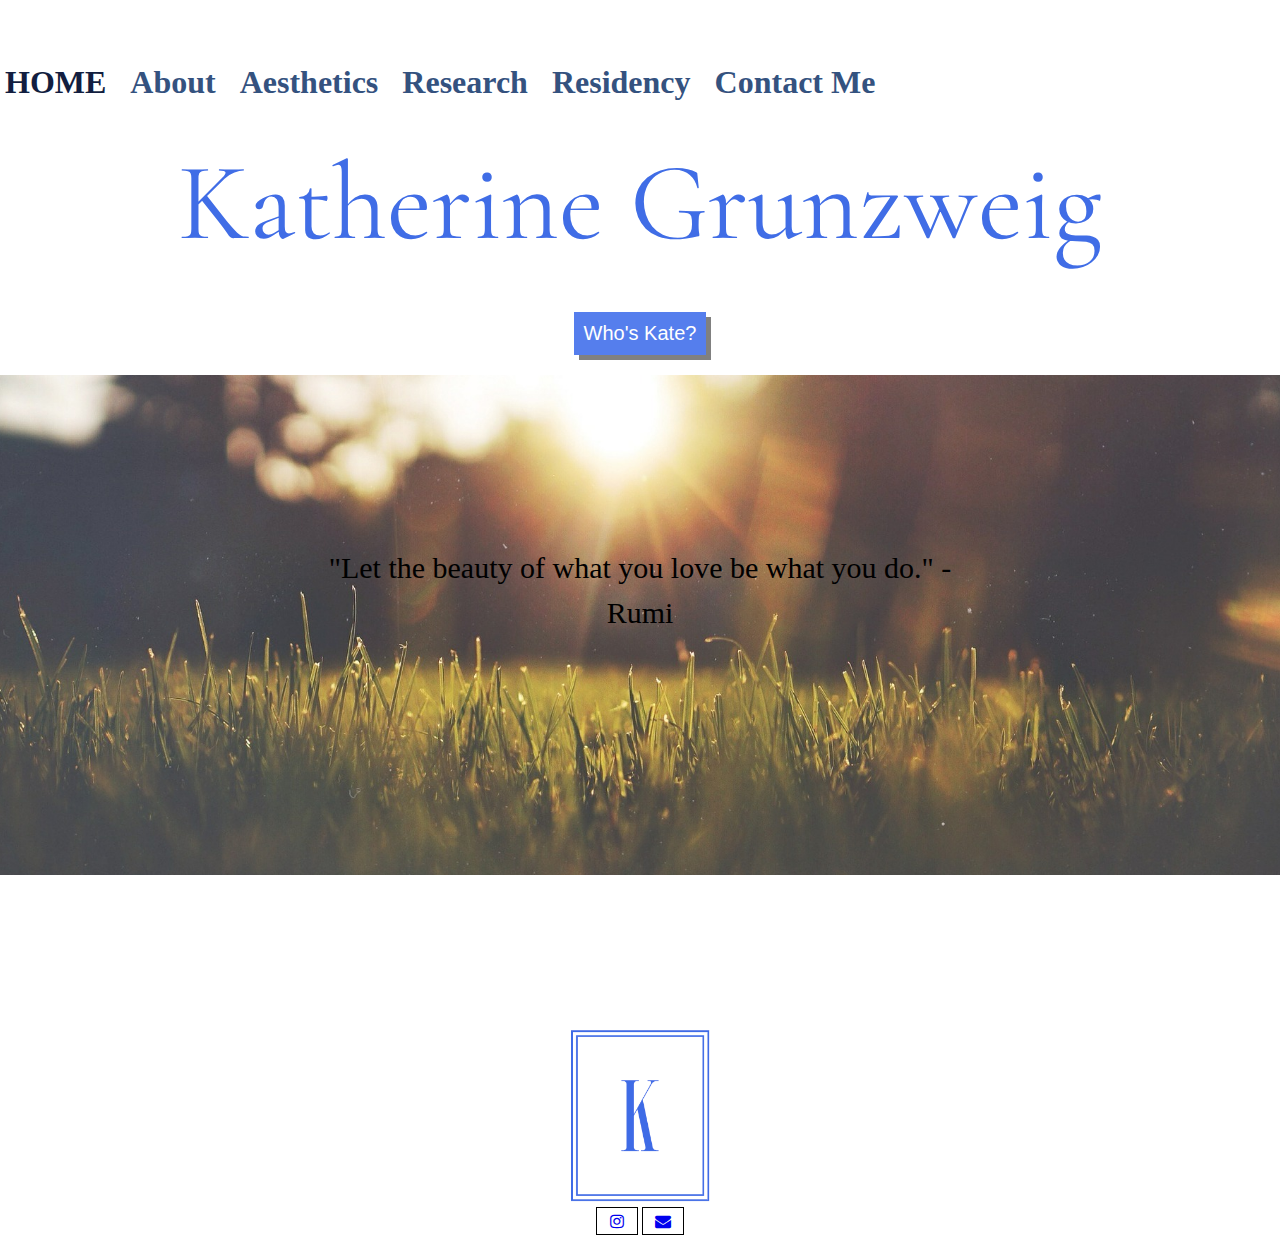
==== index.html @ a9107e21 "Add files via upload" ====
<!DOCTYPE html>
<html lang="en" dir="ltr">
<head>
  <meta charset="utf-8">
  <link rel="stylesheet" type="text/css" href="css/html5reset.css">
  <link rel="stylesheet" type="text/css" href="css/">
  <link rel= "stylesheet" type= "text/css" href="css/style.css">
  <link rel="stylesheet" href="https://cdnjs.cloudflare.com/ajax/libs/font-awesome/4.7.0/css/font-awesome.min.css">
  <link href='https://fonts.googleapis.com/css?family=Cormorant%20Garamond' rel='stylesheet'>
  <title>Home</title>
  <script>
  var i = 0;
  var txt = "Hi! I'm Kate Grunzweig: MD Plastic Surgery Resident.  I'm a third year integrated resident in Cleveland, Ohio."; /* The text */
  var speed = 50; /* The speed/duration of the effect in milliseconds */

  function typeWriter() {
    if (i < txt.length) {
      document.getElementById("typewriter").innerHTML += txt.charAt(i);
      i++;
      setTimeout(typeWriter, speed);}
    }
      </script>
<!-- https://www.w3schools.com/howto/howto_js_typewriter.asp -->

</head>

<body>

<header>
  <a href="#content" class="skip">Skip to content</a>
  <nav>
    <ul>
      <li><a href = "index.html" class = "current">Home</a></li>
      <li><a href = "about.html" >About</a></li>
      <li><a href = "aesthetics.html">Aesthetics</a></li>
      <li><a href = "research.html">Research</a></li>
      <li><a href = "residency.html">Residency</a></li>
      <li><a href = "form.html">Contact Me</a></li>
    </ul>
  </nav>
</header>

<main id="content">

  <h1>Katherine Grunzweig</h1>
  <div class= "hometext">
  <p id = "typewriter"></p>
  <button type = "button" onclick = "typeWriter()">Who's Kate?</button>
<!-- https://www.w3schools.com/howto/howto_js_typewriter.asp --></div>
  <br>
  <div class = "hometext">
  </div>
  <div class = "parallax">
  <div class = "text-box"><h2>"Let the beauty of what you love be what you do." - Rumi </h2>
  </div>

  </div>





</main>

<footer>

  <img src="images/browsericon.png" class = "image3" alt = "Kate's icon">
  <a href="https://www.instagram.com/aestheticsbydrkatherine/" class="fa fa-instagram" aria-label="instagram"></a>
  <a href="mailto:k.a.grunzweig@gmail.com" class="fa fa-envelope" aria-label="email"></a>

</footer>
</body>
</html>
---- css/style.css ----
body{
    background-color:White;
    margin-top: 50px;
}

li{
	text-decoration: none;
	display:inline;
	background-color: White;
  font-family: garamond;
	color: #121E40;
}
.hometext {
  text-align: center;
  font-size: 150%;
  justify-content: center;
  align-content: center;
}
a.skip{
	padding:10px;
	text-decoration: none;
  color: #34527F;
	position: relative;
    top: -80px;
    transition: top ease-in 2s;
}

a.skip:focus{
	background-color: white;
  color: black;
	top: -20px;
	border: 1px solid black;
}
/* p{
  color: #121E40;
  font-family: garamond;
  text-align: left;
  font-size: 20px;
  line-height: 2.5;
} */
h1{
  color: #406de6;
  font-weight: 400;
  text-align: center;
  font-family: 'Cormorant Garamond';
  font-size: 110px;
  line-height: 1;
  padding-top: 50px;
  padding-bottom: 50px;
}
h2{
  color:black;
  font-weight: 400;
  text-align:center;
  justify-content: center;
  font-family: garamond;
  font-size: 30px;
  line-height: 1.5;
}
  .current{
    text-decoration: none;
    color: #121E40;
    text-transform: uppercase;
  }

}

.container {
  position: relative;
  text-align: center;
  color: white;
}

.aestheticsimage {
  background-image: url("../images/aesthetics.jpg");
  height:400px;
  background-attachment: fixed;
  background-position: center;
  background-repeat: no-repeat;
  margin-bottom: 20px;
  }
}
.image1 {

  max-width: 100%;
  height: auto;
}
.image2 {
  display: block;
  margin-left: auto;
  margin-right: auto;
  width: 50%;
}
.image3 {
  display: block;
  margin-left: auto;
  margin-right: auto;
  width: 12vw;
}

.quote {
  position: absolute;
  z-index: 1000;
  top: 200px;
  left: 200px;
}

.text-box{
  height: 60px;
  padding: 50px;
  text-align: center;
  margin: 0 auto;
  background-color: inherit;
}

.parallax {
  background-image: url("../images/grass.jpg");
  background-attachment: fixed;
  height: 500px;
  background-position: center;
  background-repeat: no-repeat;
  background-size: cover;
}

.fa {
  padding: 5px;
  background-color: white;
  border-color: black;
  margin: 0 auto;
  border-style: solid;
  border-width: 1px;
  font-size: 30px;
  width: 30px;
  text-align: center;
  text-decoration: none;
}
.fa:hover {
  opacity: 0.7;
  background-color: #557eed;
}
footer {
  padding-top: 150px;
  text-align: center;
  justify-content: center;
}
.resparagraph {
  text-align: center;
  justify-content: center;
  color: red;
}
.callout {
	height: 60px;
	width: 200px;

  background-color: #444;
	background-image: -moz-linear-gradient(top, #444, #444);
	position: relative;
	color: #ccc;
	padding: 10px;
	border-radius: 3px;
	box-shadow: 0px 0px 20px #999;
	margin: 25px;
	min-height: 50px;
	border: 1px solid #333;
	text-shadow: 0 0 1px #000;
  margin: 0 auto;
}
.callout::before {
	content: "";
	width: 0px;
	height: 0px;
	border: 0.8em solid transparent;
	position: absolute;

}
.callout.top::before {
	left: 45%;
	bottom: -20px;
	border-top: 10px solid #444;

}
/* http://cssdeck.com/labs/bv45bh6p */
button {
  background-color: #557eed;
  color: white;
  border: 2px;
  text-align: center;
  font-size: 20px;
  margin: 4px 2px;
  padding: 10px 10px;
  box-shadow: 5px 5px grey;

}
button:hover {
  opacity: 0.7;
  border: 10px;
  background-color: #4876f2;
  color: white;
  box-shadow: 5px 5px grey;
}
input{
  display: block;
  height: 25px;
  width: 50%;
  margin-left: 25%;
}
input:focus{
  background: grey;
}
label {
  font-size: 20px;
  margin-left: 25%;

}

.errorMsg {
  font-family: 'Cormorant Garamond';
  color:red;
  display:none; }

.wrap {
  position: absolute;
  width: 100%;
  padding: 30px;
  max-width: 90%;
  top: 50%;
  left: 50%;
  transform: translateX(-50%); }

.accordion {
	display: block;
	position: relative;
	width: 100%; }

.accordion__item {
	display: block;
	width: 100%;
	margin-bottom: 15px;

	&:last-child {
		margin-bottom: 0; }}

.accordion__title {
	display: block;
	position: relative;
	height: 40px;
	line-height: 40px;
	padding: 0px 50px 0 20px;
	font-size: .875em;
	font-weight: 500;
	color: #333;
	border-bottom: 1px solid #eee;
	overflow: hidden;
	transition: .2s;

	&:hover {
		background-color: #fafafa; }

	&.active {
		background: hsl(95,70%,90%);

  }

.accordion__content {
	display: none;
	position: relative;
	overflow: hidden;
	border: 1px solid #eee;
	border-top: none;
	line-height: 1.65;
	padding: 25px;
	background-color: #fff;
	font-size: .875em; }

}


@media only screen and (min-width: 400px){

.gallery{
  display: grid;
  grid-gap: 15px 15px;
  flex-direction: column;
  flex-wrap: wrap;
  align-items: center;
  justify-content: space-evenly;

}
.gallery img{
  display: grid;
  width: 90%;
	height: auto;
  justify-content: center;
}
p{
  color: #121E40;
  font-family: garamond;
  text-align: left;
  font-size: 150%;
  line-height: 2.5;
}
nav a {
  text-decoration: none;
  display: block;
  font-family: garamond;
  font-weight: bold;
  font-size: 150%;
  color: #34527F;
  padding-top: 5px;
  padding-right: 10px;
  margin-top: 5px;
  text-align: right;

  background-color: white;
  }
  .text-box{
    margin: auto;
    width: 50%;
    padding: 170px 0;
    background-color: inherit;
  }
  .hometext {
    text-align: center;
    font-size: 100%;
    justify-content: center;
    align-content: center;
  }
}

@media only screen and (min-width: 700px){

  .gallery{
    display: grid;
    grid-gap: 15px 15px;
    flex-direction: column;
    flex-wrap: wrap;
    align-items: center;
    justify-content: center;
    grid-template-columns: 1fr 1fr 1fr
  }
.gallery img{
  width: 90%;
  height: auto;
  }
  p{
    color: #121E40;
    font-family: garamond;
    text-align: left;
    font-size: 100%;
    line-height: 2.5;
  }
  nav a {
    text-decoration: none;
    display: inline;
    font-family: garamond;
    font-weight: bold;
    font-size: 150%;
    color: #34527F;
    padding-top: 500px;
    padding-left: 5px;
    margin-top: 500px;
    margin-right: 5px;
    text-align: center;
    background-color: none;
    }
    .text-box{
      margin: auto;
      width: 50%;
      padding: 170px 0;
    }
    .hometext {
      text-align: center;
      font-size: 150%;
      justify-content: center;
      align-content: center;
    }
}
@media only screen and (min-width: 1000px){

  .gallery{
    display: grid;
    grid-gap: 15px 15px;
    flex-direction: column;
    flex-wrap: wrap;
    align-items: center;
    justify-content: center;
    grid-template-columns: 1fr 1fr 1fr
  }
.gallery img{
  width: 90%;
  height: auto;
  }
  p{
    color: #121E40;
    font-family: garamond;
    text-align: left;
    font-size: 100%;
    line-height: 2.5;
  }
  nav a {
    text-decoration: none;
    display: inline;
    font-family: garamond;
    font-weight: bold;
    font-size: 200%;
    color: #34527F;
    padding-top: 500px;
    margin-top: 500px;
    margin-right: 5px;
    justify-content: left;
    background-color: none;
    }
    .text-box{
      margin: auto;
      width: 50%;
      padding: 170px 0;
    }
    .hometext {
      text-align: center;
      font-size: 150%;
      justify-content: center;
      align-content: center;
    }
}

@media (prefers-reduced-motion: reduce) {
	body{
		background-color: White;
	}
	a.skip{
		transition: top;
	}
	.animation:hover{
		-webkit-animation-name:none;
	}
}
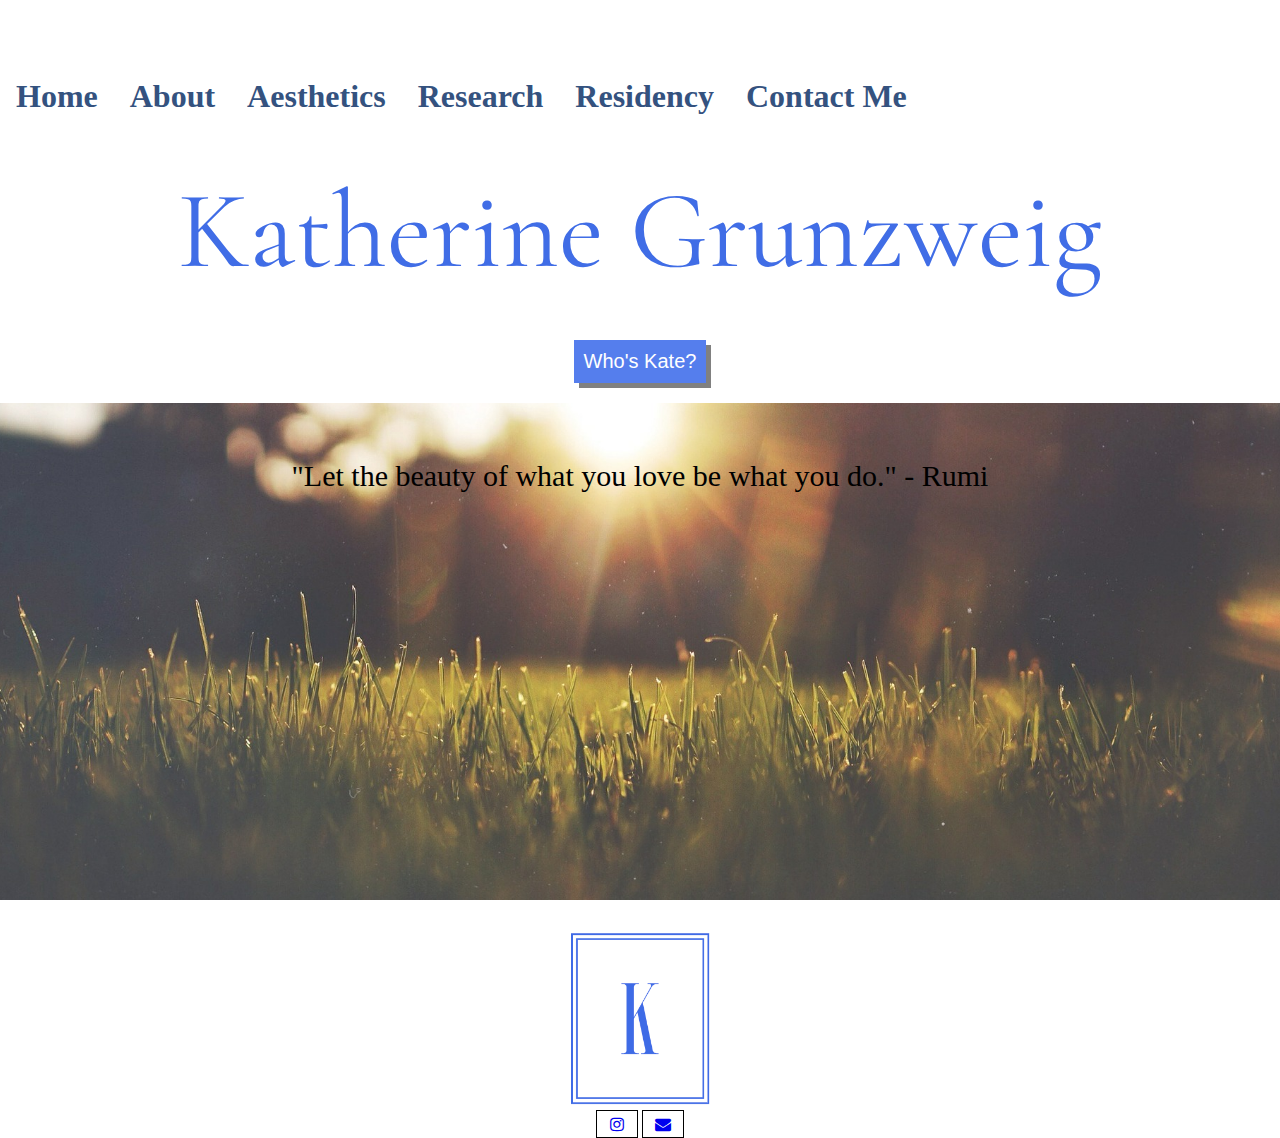
==== commit ad3bb25f: "Add files via upload" ====
--- a/index.html
+++ b/index.html
@@ -21,23 +21,35 @@
     }
       </script>
 <!-- https://www.w3schools.com/howto/howto_js_typewriter.asp -->
-
+<script>
+function myFunction() {
+  var x = document.getElementById("myTopnav");
+  if (x.className === "topnav") {
+    x.className += " responsive";
+  } else {
+    x.className = "topnav";
+  }
+}
+</script>
 </head>
 
 <body>
 
 <header>
   <a href="#content" class="skip">Skip to content</a>
-  <nav>
-    <ul>
-      <li><a href = "index.html" class = "current">Home</a></li>
-      <li><a href = "about.html" >About</a></li>
-      <li><a href = "aesthetics.html">Aesthetics</a></li>
-      <li><a href = "research.html">Research</a></li>
-      <li><a href = "residency.html">Residency</a></li>
-      <li><a href = "form.html">Contact Me</a></li>
-    </ul>
-  </nav>
+  <div class = "topnav" id="myTopnav">
+
+      <a href = "index.html" class = "active">Home</a>
+      <a href = "about.html" >About</a>
+      <a href = "aesthetics.html">Aesthetics</a>
+      <a href = "research.html">Research</a>
+      <a href = "residency.html">Residency</a>
+      <a href = "form.html">Contact Me</a>
+      <a href="javascript:void(0);" class="icon" onclick="myFunction()">
+    <i class="fa fa-bars"></i>
+  </a>
+
+  </div>
 </header>
 
 <main id="content">
--- a/css/style.css
+++ b/css/style.css
@@ -1,3 +1,4 @@
+/* TEXT STYLES  */
 body{
     background-color:White;
     margin-top: 50px;
@@ -16,6 +17,7 @@
   justify-content: center;
   align-content: center;
 }
+/* SKIP TO CONTENT STYLES  */
 a.skip{
 	padding:10px;
 	text-decoration: none;
@@ -31,13 +33,7 @@
 	top: -20px;
 	border: 1px solid black;
 }
-/* p{
-  color: #121E40;
-  font-family: garamond;
-  text-align: left;
-  font-size: 20px;
-  line-height: 2.5;
-} */
+/* HEADING STYLES  */
 h1{
   color: #406de6;
   font-weight: 400;
@@ -70,7 +66,7 @@
   text-align: center;
   color: white;
 }
-
+/* IMAGE STYLES  */
 .aestheticsimage {
   background-image: url("../images/aesthetics.jpg");
   height:400px;
@@ -89,7 +85,8 @@
   display: block;
   margin-left: auto;
   margin-right: auto;
-  width: 50%;
+  width: auto;
+  height: 600px;
 }
 .image3 {
   display: block;
@@ -98,13 +95,7 @@
   width: 12vw;
 }
 
-.quote {
-  position: absolute;
-  z-index: 1000;
-  top: 200px;
-  left: 200px;
-}
-
+/* PARALLAX STYLE */
 .text-box{
   height: 60px;
   padding: 50px;
@@ -121,7 +112,7 @@
   background-repeat: no-repeat;
   background-size: cover;
 }
-
+/* ICON STYLES */
 .fa {
   padding: 5px;
   background-color: white;
@@ -138,16 +129,14 @@
   opacity: 0.7;
   background-color: #557eed;
 }
+/* FOOTER STYLE */
 footer {
-  padding-top: 150px;
+  padding-top: 25px;
   text-align: center;
   justify-content: center;
 }
-.resparagraph {
-  text-align: center;
-  justify-content: center;
-  color: red;
-}
+
+/* CALLOUT STYLES */
 .callout {
 	height: 60px;
 	width: 200px;
@@ -180,6 +169,8 @@
 
 }
 /* http://cssdeck.com/labs/bv45bh6p */
+
+/* BUTTON STYLES */
 button {
   background-color: #557eed;
   color: white;
@@ -198,6 +189,8 @@
   color: white;
   box-shadow: 5px 5px grey;
 }
+
+/* INPUT FORM STYLES */
 input{
   display: block;
   height: 25px;
@@ -212,12 +205,56 @@
   margin-left: 25%;
 
 }
-
 .errorMsg {
   font-family: 'Cormorant Garamond';
   color:red;
   display:none; }
 
+/* FLIP CARD STYLE */
+.flip-card {
+    background-color: transparent;
+    width: 600px;
+    height: 600px;
+    perspective: 1000px;
+    margin-left:28%;
+
+  }
+
+  .flip-card-inner {
+    position: relative;
+    width: 100%;
+    height: 100%;
+    text-align: center;
+    transition: transform 0.6s;
+    transform-style: preserve-3d;
+    box-shadow: 0 4px 8px 0 rgba(0,0,0,0.2);
+  }
+
+  .flip-card:hover .flip-card-inner {
+    transform: rotateY(180deg);
+  }
+
+  .flip-card-front, .flip-card-back {
+    position: absolute;
+    width: 100%;
+    height: 100%;
+    backface-visibility: hidden;
+  }
+
+  .flip-card-front {
+    background-color: white;
+    color: black;
+    z-index: 2;
+  }
+  .flip-card-back {
+    background-color: white;
+
+    transform: rotateY(180deg);
+    z-index: 1;
+  }
+
+
+/* ACCORDION STYLES */
 .wrap {
   position: absolute;
   width: 100%;
@@ -271,11 +308,45 @@
 	padding: 25px;
 	background-color: #fff;
 	font-size: .875em; }
-
-}
-
-
-@media only screen and (min-width: 400px){
+}
+/* https://codepen.io/onepage-themes/pen/gRRQyo  */
+
+/* TOPNAV RESPONSIVE STYLE */
+.topnav {
+  overflow: hidden;
+  background-color: white;
+}
+
+.topnav a {
+  float: left;
+  background-color: white;
+  font-family: garamond;
+  display: block;
+  font-weight: bold;
+  font-size: 200%;
+  color: #34527F;
+  text-align: center;
+  padding: 14px 16px;
+  text-decoration: none;
+
+}
+
+.topnav a:hover {
+  background-color: #ddd;
+  color: black;
+}
+
+.active {
+  background-color: #4CAF50;
+  color: white;
+}
+
+.topnav .icon {
+  display: none;
+}
+
+/* MEDIA QUERIES */
+@media only screen and (min-width: 400px) and (max-width: 700px){
 
 .gallery{
   display: grid;
@@ -325,7 +396,22 @@
     justify-content: center;
     align-content: center;
   }
-}
+  .topnav a:not(:first-child) {display: none;}
+  .topnav a.icon {
+    float: right;
+    display: block;
+}
+.topnav.responsive {position: relative;}
+  .topnav.responsive .icon {
+    position: absolute;
+    right: 0;
+    top: 0;
+  }
+  .topnav.responsive a {
+    float: none;
+    display: block;
+    text-align: left;
+  }
 
 @media only screen and (min-width: 700px){
 
@@ -374,6 +460,7 @@
       justify-content: center;
       align-content: center;
     }
+
 }
 @media only screen and (min-width: 1000px){
 
@@ -421,7 +508,7 @@
       justify-content: center;
       align-content: center;
     }
-}
+  }
 
 @media (prefers-reduced-motion: reduce) {
 	body{
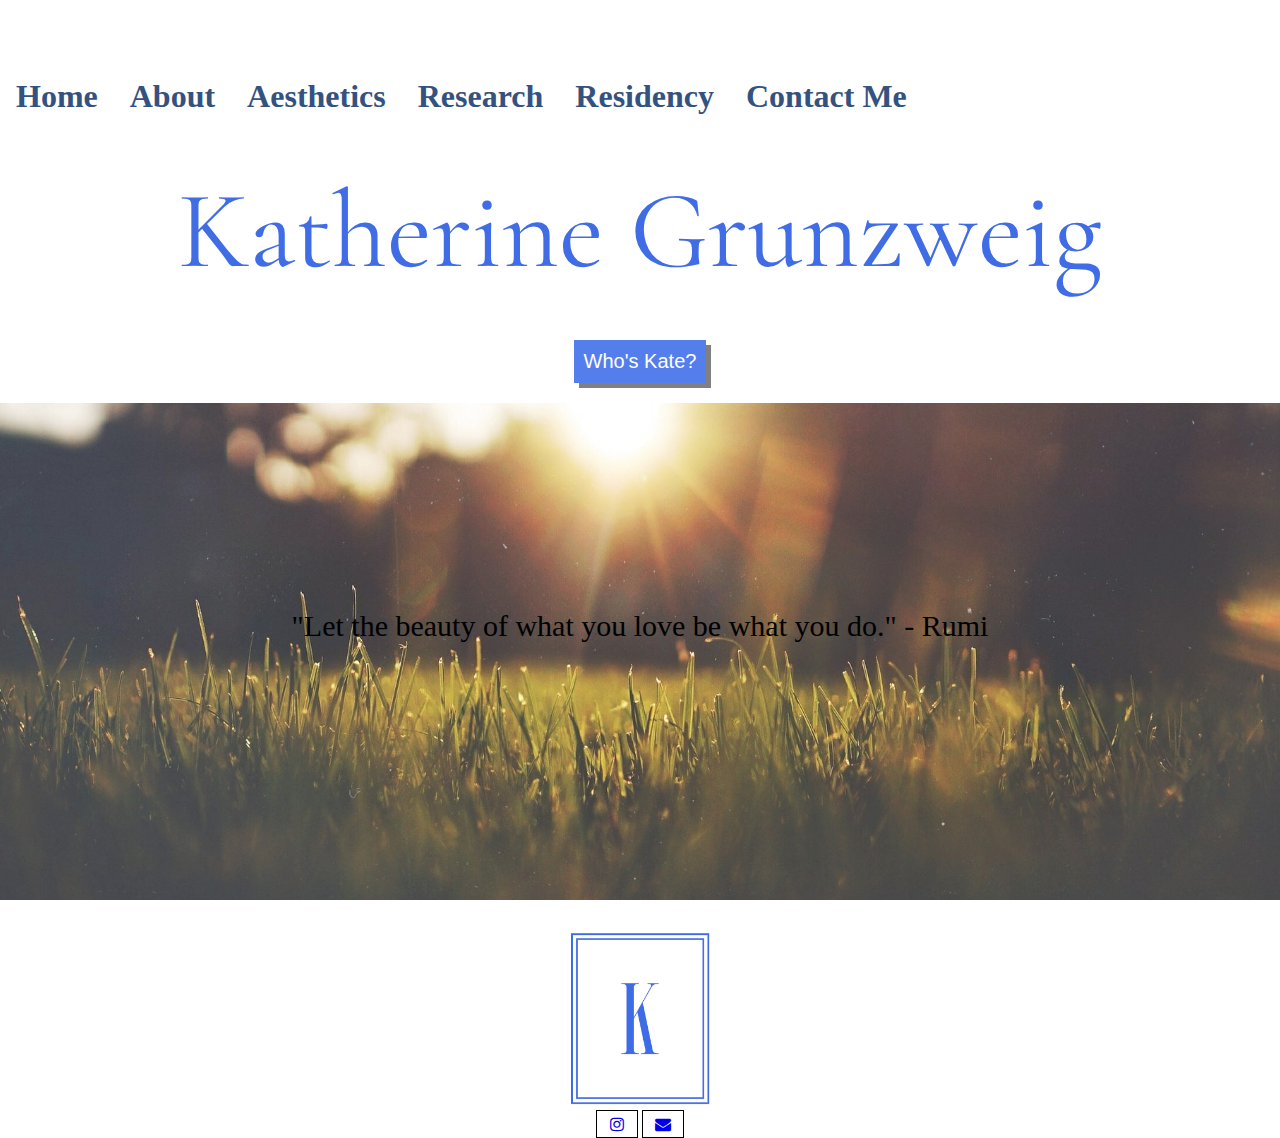
==== commit e06d6c51: "Add files via upload" ====
--- a/index.html
+++ b/index.html
@@ -2,6 +2,7 @@
 <html lang="en" dir="ltr">
 <head>
   <meta charset="utf-8">
+  <meta name="viewport" content="width=device-width, initial-scale=1.0">
   <link rel="stylesheet" type="text/css" href="css/html5reset.css">
   <link rel="stylesheet" type="text/css" href="css/">
   <link rel= "stylesheet" type= "text/css" href="css/style.css">
@@ -30,6 +31,7 @@
     x.className = "topnav";
   }
 }
+// https://www.w3schools.com/howto/howto_js_topnav_responsive.asp
 </script>
 </head>
 
--- a/css/style.css
+++ b/css/style.css
@@ -56,7 +56,8 @@
   .current{
     text-decoration: none;
     color: #121E40;
-    text-transform: uppercase;
+    background-color: grey;
+
   }
 
 }
@@ -98,7 +99,7 @@
 /* PARALLAX STYLE */
 .text-box{
   height: 60px;
-  padding: 50px;
+  padding: 200px;
   text-align: center;
   margin: 0 auto;
   background-color: inherit;
@@ -344,9 +345,27 @@
 .topnav .icon {
   display: none;
 }
-
+.container {
+  position: relative;
+  text-align: center;
+  color: white;
+}
+
+.gallery{
+  display: grid;
+  grid-gap: 15px 15px;
+  flex-direction: column;
+  flex-wrap: wrap;
+  align-items: center;
+  justify-content: center;
+  grid-template-columns: 1fr 1fr 1fr
+}
+.gallery img{
+width: 90%;
+height: auto;
+}
 /* MEDIA QUERIES */
-@media only screen and (min-width: 400px) and (max-width: 700px){
+@media only screen and (min-width: 300px) and (max-width: 699px){
 
 .gallery{
   display: grid;
@@ -355,6 +374,7 @@
   flex-wrap: wrap;
   align-items: center;
   justify-content: space-evenly;
+  grid-template-columns: 1fr;
 
 }
 .gallery img{
@@ -370,20 +390,7 @@
   font-size: 150%;
   line-height: 2.5;
 }
-nav a {
-  text-decoration: none;
-  display: block;
-  font-family: garamond;
-  font-weight: bold;
-  font-size: 150%;
-  color: #34527F;
-  padding-top: 5px;
-  padding-right: 10px;
-  margin-top: 5px;
-  text-align: right;
-
-  background-color: white;
-  }
+
   .text-box{
     margin: auto;
     width: 50%;
@@ -435,20 +442,7 @@
     font-size: 100%;
     line-height: 2.5;
   }
-  nav a {
-    text-decoration: none;
-    display: inline;
-    font-family: garamond;
-    font-weight: bold;
-    font-size: 150%;
-    color: #34527F;
-    padding-top: 500px;
-    padding-left: 5px;
-    margin-top: 500px;
-    margin-right: 5px;
-    text-align: center;
-    background-color: none;
-    }
+
     .text-box{
       margin: auto;
       width: 50%;
@@ -484,19 +478,7 @@
     font-size: 100%;
     line-height: 2.5;
   }
-  nav a {
-    text-decoration: none;
-    display: inline;
-    font-family: garamond;
-    font-weight: bold;
-    font-size: 200%;
-    color: #34527F;
-    padding-top: 500px;
-    margin-top: 500px;
-    margin-right: 5px;
-    justify-content: left;
-    background-color: none;
-    }
+
     .text-box{
       margin: auto;
       width: 50%;
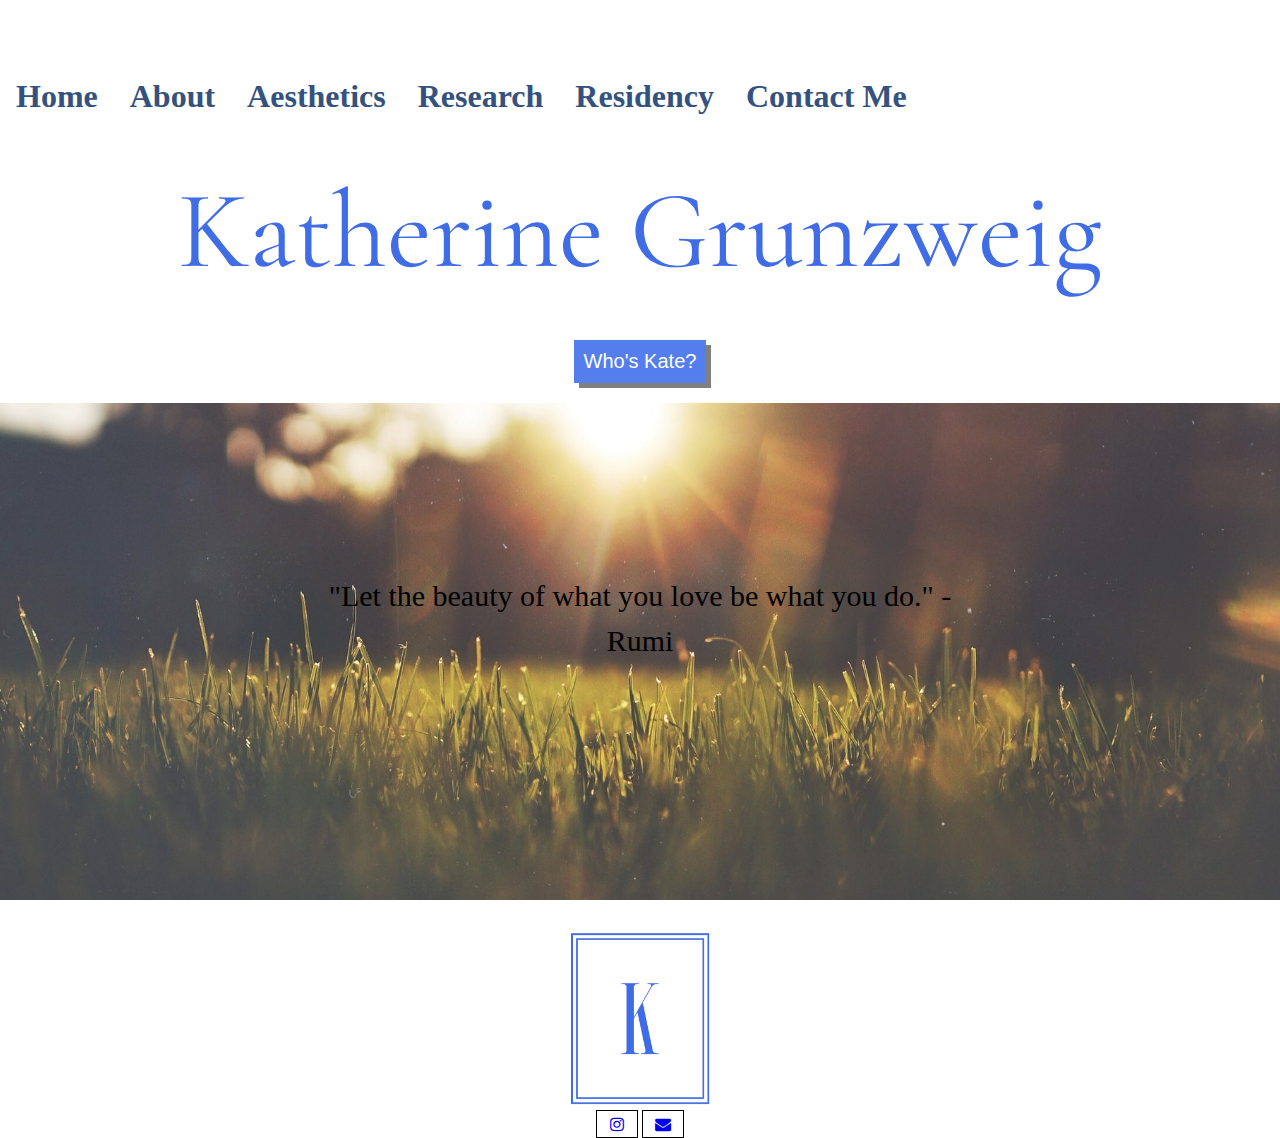
==== commit 67e70b57: "Add files via upload" ====
--- a/index.html
+++ b/index.html
@@ -4,7 +4,7 @@
   <meta charset="utf-8">
   <meta name="viewport" content="width=device-width, initial-scale=1.0">
   <link rel="stylesheet" type="text/css" href="css/html5reset.css">
-  <link rel="stylesheet" type="text/css" href="css/">
+  <!-- <link rel="stylesheet" type="text/css" href="css/"> -->
   <link rel= "stylesheet" type= "text/css" href="css/style.css">
   <link rel="stylesheet" href="https://cdnjs.cloudflare.com/ajax/libs/font-awesome/4.7.0/css/font-awesome.min.css">
   <link href='https://fonts.googleapis.com/css?family=Cormorant%20Garamond' rel='stylesheet'>
@@ -23,7 +23,7 @@
       </script>
 <!-- https://www.w3schools.com/howto/howto_js_typewriter.asp -->
 <script>
-function myFunction() {
+function topnavfunc() {
   var x = document.getElementById("myTopnav");
   if (x.className === "topnav") {
     x.className += " responsive";
@@ -47,7 +47,7 @@
       <a href = "research.html">Research</a>
       <a href = "residency.html">Residency</a>
       <a href = "form.html">Contact Me</a>
-      <a href="javascript:void(0);" class="icon" onclick="myFunction()">
+      <a href="javascript:void(0);" class="icon" onclick="topnavfunc()">
     <i class="fa fa-bars"></i>
   </a>
 
--- a/css/style.css
+++ b/css/style.css
@@ -113,6 +113,7 @@
   background-repeat: no-repeat;
   background-size: cover;
 }
+/* https://www.w3schools.com/howto/howto_css_parallax.asp */
 /* ICON STYLES */
 .fa {
   padding: 5px;
@@ -209,6 +210,11 @@
 .errorMsg {
   font-family: 'Cormorant Garamond';
   color:red;
+  text-align: center;
+  border-style: solid;
+  border-width: 2px;
+  width: 200px;
+  margin-left: 35%;
   display:none; }
 
 /* FLIP CARD STYLE */
@@ -253,69 +259,47 @@
     transform: rotateY(180deg);
     z-index: 1;
   }
-
+/* https://www.w3schools.com/howto/howto_css_flip_card.asp */
 
 /* ACCORDION STYLES */
-.wrap {
-  position: absolute;
+/* Style the buttons that are used to open and close the accordion panel */
+.accordion {
+  background-color: #eee;
+  color: black;
+  cursor: pointer;
+  padding: 18px;
+  margin-top: 10px;
+  margin-bottom: 5px;
   width: 100%;
-  padding: 30px;
-  max-width: 90%;
-  top: 50%;
-  left: 50%;
-  transform: translateX(-50%); }
-
-.accordion {
-	display: block;
-	position: relative;
-	width: 100%; }
-
-.accordion__item {
-	display: block;
-	width: 100%;
-	margin-bottom: 15px;
-
-	&:last-child {
-		margin-bottom: 0; }}
-
-.accordion__title {
-	display: block;
-	position: relative;
-	height: 40px;
-	line-height: 40px;
-	padding: 0px 50px 0 20px;
-	font-size: .875em;
-	font-weight: 500;
-	color: #333;
-	border-bottom: 1px solid #eee;
-	overflow: hidden;
-	transition: .2s;
-
-	&:hover {
-		background-color: #fafafa; }
-
-	&.active {
-		background: hsl(95,70%,90%);
-
-  }
-
-.accordion__content {
-	display: none;
-	position: relative;
-	overflow: hidden;
-	border: 1px solid #eee;
-	border-top: none;
-	line-height: 1.65;
-	padding: 25px;
-	background-color: #fff;
-	font-size: .875em; }
-}
-/* https://codepen.io/onepage-themes/pen/gRRQyo  */
+  text-align: left;
+  border: none;
+  outline: none;
+  transition: 0.4s;
+}
+/* Add a background color to the button if it is clicked on (add the .active class with JS), and when you move the mouse over it (hover) */
+.active, .accordion:hover {
+  background-color: #474b51;
+}
+
+.accordion, .active {
+  display: block;
+}
+
+
+.panel {
+  padding: 0 18px;
+  background-color: white;
+  display: none;
+  overflow: hidden;
+}
+
+
 
 /* TOPNAV RESPONSIVE STYLE */
 .topnav {
   overflow: hidden;
   background-color: white;
+
 }
 
 .topnav a {
@@ -328,6 +312,8 @@
   color: #34527F;
   text-align: center;
   padding: 14px 16px;
+  background-color: white;
+
   text-decoration: none;
 
 }
@@ -345,6 +331,8 @@
 .topnav .icon {
   display: none;
 }
+
+
 .container {
   position: relative;
   text-align: center;
@@ -365,7 +353,7 @@
 height: auto;
 }
 /* MEDIA QUERIES */
-@media only screen and (min-width: 300px) and (max-width: 699px){
+@media only screen and (min-width: 300px){
 
 .gallery{
   display: grid;
@@ -419,8 +407,103 @@
     display: block;
     text-align: left;
   }
-
+  .flip-card {
+      background-color: transparent;
+      width: 600px;
+      height: 750px;
+      perspective: 1000px;
+      margin-left:5%;
+
+    }
+    .parallax {
+      background-image: url("../images/grass.jpg");
+      background-attachment: fixed;
+      height: 500px;
+      width: 100%;
+      background-position: center;
+      background-repeat: no-repeat;
+      background-size: cover;
+    }
 @media only screen and (min-width: 700px){
+
+  .gallery{
+    display: grid;
+    grid-gap: 15px 15px;
+    flex-direction: column;
+    flex-wrap: wrap;
+    align-items: center;
+    justify-content: center;
+    grid-template-columns: 1fr 1fr;
+  }
+.gallery img{
+  width: 90%;
+  height: auto;
+  grid-template-columns: 1fr 1fr;
+  }
+  p{
+    color: #121E40;
+    font-family: garamond;
+    text-align: left;
+    font-size: 100%;
+    line-height: 2.5;
+  }
+
+    .text-box{
+      margin: auto;
+      width: 50%;
+      padding: 170px 0;
+    }
+    .hometext {
+      text-align: center;
+      font-size: 150%;
+      justify-content: center;
+      align-content: center;
+    }
+    .flip-card {
+        background-color: transparent;
+        width: 600px;
+        height: 750px;
+        perspective: 1000px;
+
+      }
+      .topnav {
+        overflow: hidden;
+        background-color: white;
+
+      }
+.topnav a:not(:first-child) {display: block;}
+      .topnav a {
+
+        float: left;
+        background-color: white;
+        font-family: garamond;
+        display: block;
+        font-weight: bold;
+        font-size: 200%;
+        color: #34527F;
+        text-align: center;
+        padding: 14px 16px;
+        background-color: white;
+
+        text-decoration: none;
+
+      }
+
+      .topnav a:hover {
+        background-color: #ddd;
+        color: black;
+      }
+
+      .active {
+        background-color: #4CAF50;
+        color: white;
+      }
+
+      .topnav a.icon {
+        display: none;
+    }
+}
+@media only screen and (min-width: 1000px){
 
   .gallery{
     display: grid;
@@ -454,42 +537,14 @@
       justify-content: center;
       align-content: center;
     }
-
-}
-@media only screen and (min-width: 1000px){
-
-  .gallery{
-    display: grid;
-    grid-gap: 15px 15px;
-    flex-direction: column;
-    flex-wrap: wrap;
-    align-items: center;
-    justify-content: center;
-    grid-template-columns: 1fr 1fr 1fr
-  }
-.gallery img{
-  width: 90%;
-  height: auto;
-  }
-  p{
-    color: #121E40;
-    font-family: garamond;
-    text-align: left;
-    font-size: 100%;
-    line-height: 2.5;
-  }
-
-    .text-box{
-      margin: auto;
-      width: 50%;
-      padding: 170px 0;
-    }
-    .hometext {
-      text-align: center;
-      font-size: 150%;
-      justify-content: center;
-      align-content: center;
-    }
+    .flip-card {
+        background-color: transparent;
+        width: 600px;
+        height: 600px;
+        perspective: 1000px;
+        margin-left:28%;
+
+      }
   }
 
 @media (prefers-reduced-motion: reduce) {
@@ -502,4 +557,12 @@
 	.animation:hover{
 		-webkit-animation-name:none;
 	}
-}
+
+
+}
+
+.sticky {
+  position: fixed;
+  top: 0;
+  width: 100%;
+}
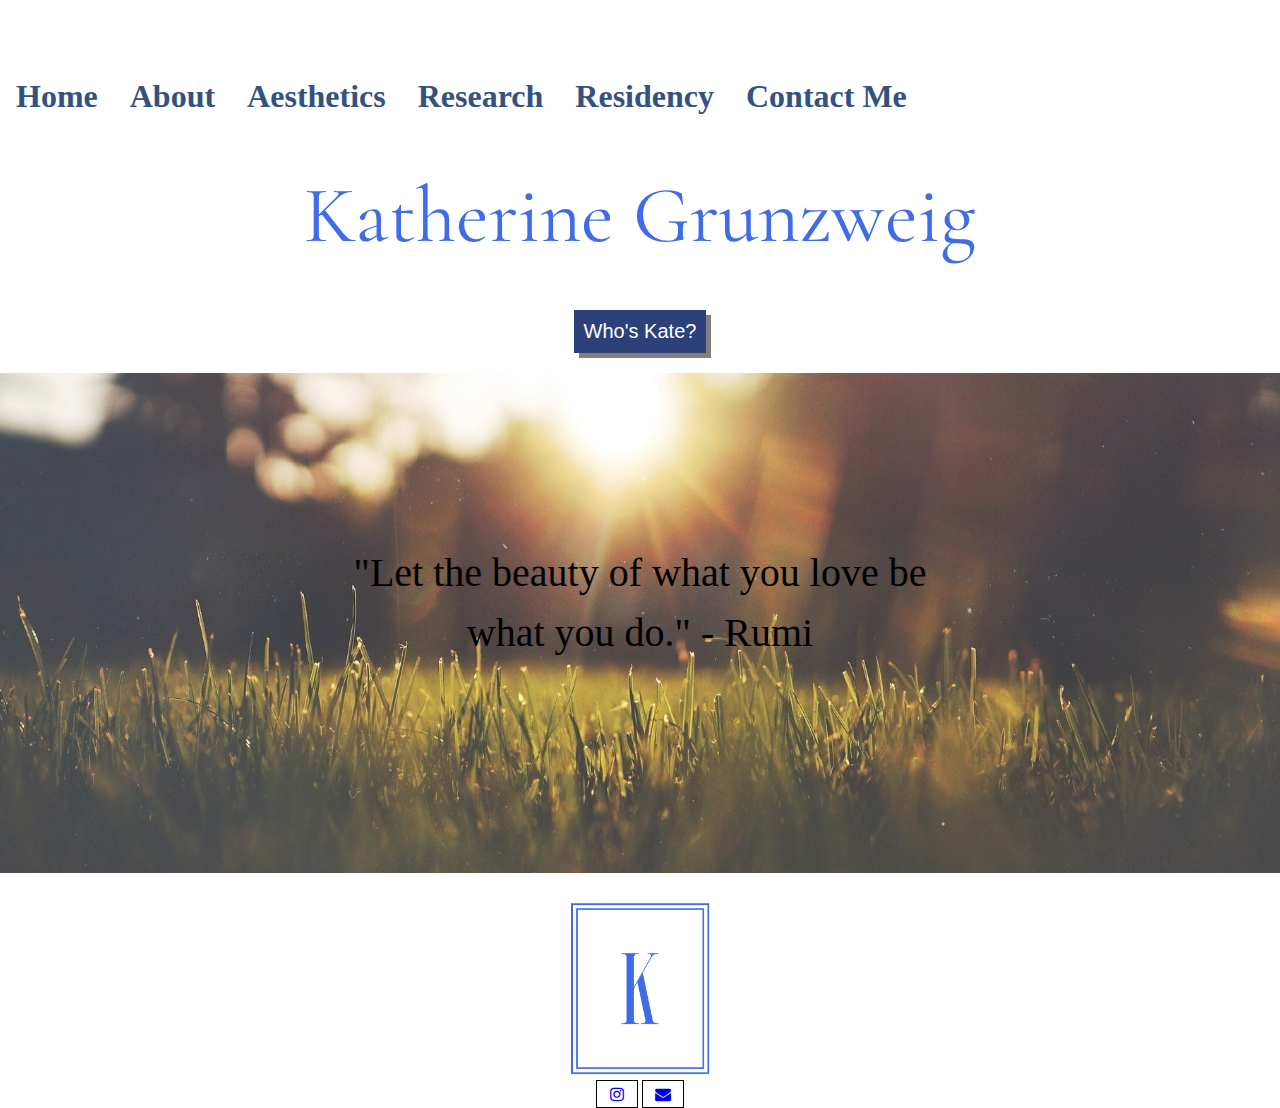
==== commit a2401b3b: "Add files via upload" ====
--- a/index.html
+++ b/index.html
@@ -47,7 +47,7 @@
       <a href = "research.html">Research</a>
       <a href = "residency.html">Residency</a>
       <a href = "form.html">Contact Me</a>
-      <a href="javascript:void(0);" class="icon" onclick="topnavfunc()">
+      <a href="javascript:void(0);" class="icon" onclick="topnavfunc()" aria-label="hamburger">
     <i class="fa fa-bars"></i>
   </a>
 
--- a/css/style.css
+++ b/css/style.css
@@ -142,11 +142,10 @@
 .callout {
 	height: 60px;
 	width: 200px;
-
   background-color: #444;
 	background-image: -moz-linear-gradient(top, #444, #444);
 	position: relative;
-	color: #ccc;
+	color: white;
 	padding: 10px;
 	border-radius: 3px;
 	box-shadow: 0px 0px 20px #999;
@@ -174,7 +173,7 @@
 
 /* BUTTON STYLES */
 button {
-  background-color: #557eed;
+  background-color: #2c417a;
   color: white;
   border: 2px;
   text-align: center;
@@ -187,7 +186,7 @@
 button:hover {
   opacity: 0.7;
   border: 10px;
-  background-color: #4876f2;
+  background-color: #557eed;
   color: white;
   box-shadow: 5px 5px grey;
 }
@@ -198,7 +197,9 @@
   height: 25px;
   width: 50%;
   margin-left: 25%;
-}
+  margin-bottom: 5px;
+}
+
 input:focus{
   background: grey;
 }
@@ -214,7 +215,7 @@
   border-style: solid;
   border-width: 2px;
   width: 200px;
-  margin-left: 35%;
+  margin-left: 25%;
   display:none; }
 
 /* FLIP CARD STYLE */
@@ -277,12 +278,8 @@
   transition: 0.4s;
 }
 /* Add a background color to the button if it is clicked on (add the .active class with JS), and when you move the mouse over it (hover) */
-.active, .accordion:hover {
+.active, .accordion:hover{
   background-color: #474b51;
-}
-
-.accordion, .active {
-  display: block;
 }
 
 
@@ -293,7 +290,9 @@
   overflow: hidden;
 }
 
-
+/* .panel, .accordion:active{
+  display: block;
+} */
 
 /* TOPNAV RESPONSIVE STYLE */
 .topnav {
@@ -331,7 +330,7 @@
 .topnav .icon {
   display: none;
 }
-
+/* https://www.w3schools.com/howto/howto_js_topnav_responsive.asp */
 
 .container {
   position: relative;
@@ -376,9 +375,11 @@
   font-family: garamond;
   text-align: left;
   font-size: 150%;
-  line-height: 2.5;
-}
-
+  line-height: 1.5;
+}
+h1{
+  font-size: 80px;
+}
   .text-box{
     margin: auto;
     width: 50%;
@@ -391,7 +392,7 @@
     justify-content: center;
     align-content: center;
   }
-  .topnav a:not(:first-child) {display: none;}
+  .topnav a:not(.active) {display: none;}
   .topnav a.icon {
     float: right;
     display: block;
@@ -409,11 +410,13 @@
   }
   .flip-card {
       background-color: transparent;
-      width: 600px;
-      height: 750px;
+      width: 375px;
+      height: 650px;
       perspective: 1000px;
       margin-left:5%;
-
+    }
+    .flip-card:focus .flip-card-inner {
+      transform: rotateY(180deg);
     }
     .parallax {
       background-image: url("../images/grass.jpg");
@@ -424,6 +427,25 @@
       background-repeat: no-repeat;
       background-size: cover;
     }
+    h2{
+      color:black;
+      font-weight: 400;
+      text-align:center;
+      justify-content: center;
+      font-family: garamond;
+      font-size: 20px;
+      line-height: 1.5;
+    }
+
+    .errorMsg {
+      font-family: 'Cormorant Garamond';
+      color:red;
+      border:none;
+      text-align: center;
+      width: 200px;
+      margin-left: 25%;
+      display:none; }
+
 @media only screen and (min-width: 700px){
 
   .gallery{
@@ -471,7 +493,16 @@
         background-color: white;
 
       }
-.topnav a:not(:first-child) {display: block;}
+      h2{
+        color:black;
+        font-weight: 400;
+        text-align:center;
+        justify-content: center;
+        font-family: garamond;
+        font-size: 40px;
+        line-height: 1.5;
+      }
+.topnav a:not(.active) {display: block;}
       .topnav a {
 
         float: left;
@@ -557,12 +588,7 @@
 	.animation:hover{
 		-webkit-animation-name:none;
 	}
-
-
-}
-
-.sticky {
-  position: fixed;
-  top: 0;
-  width: 100%;
-}
+  
+
+
+}
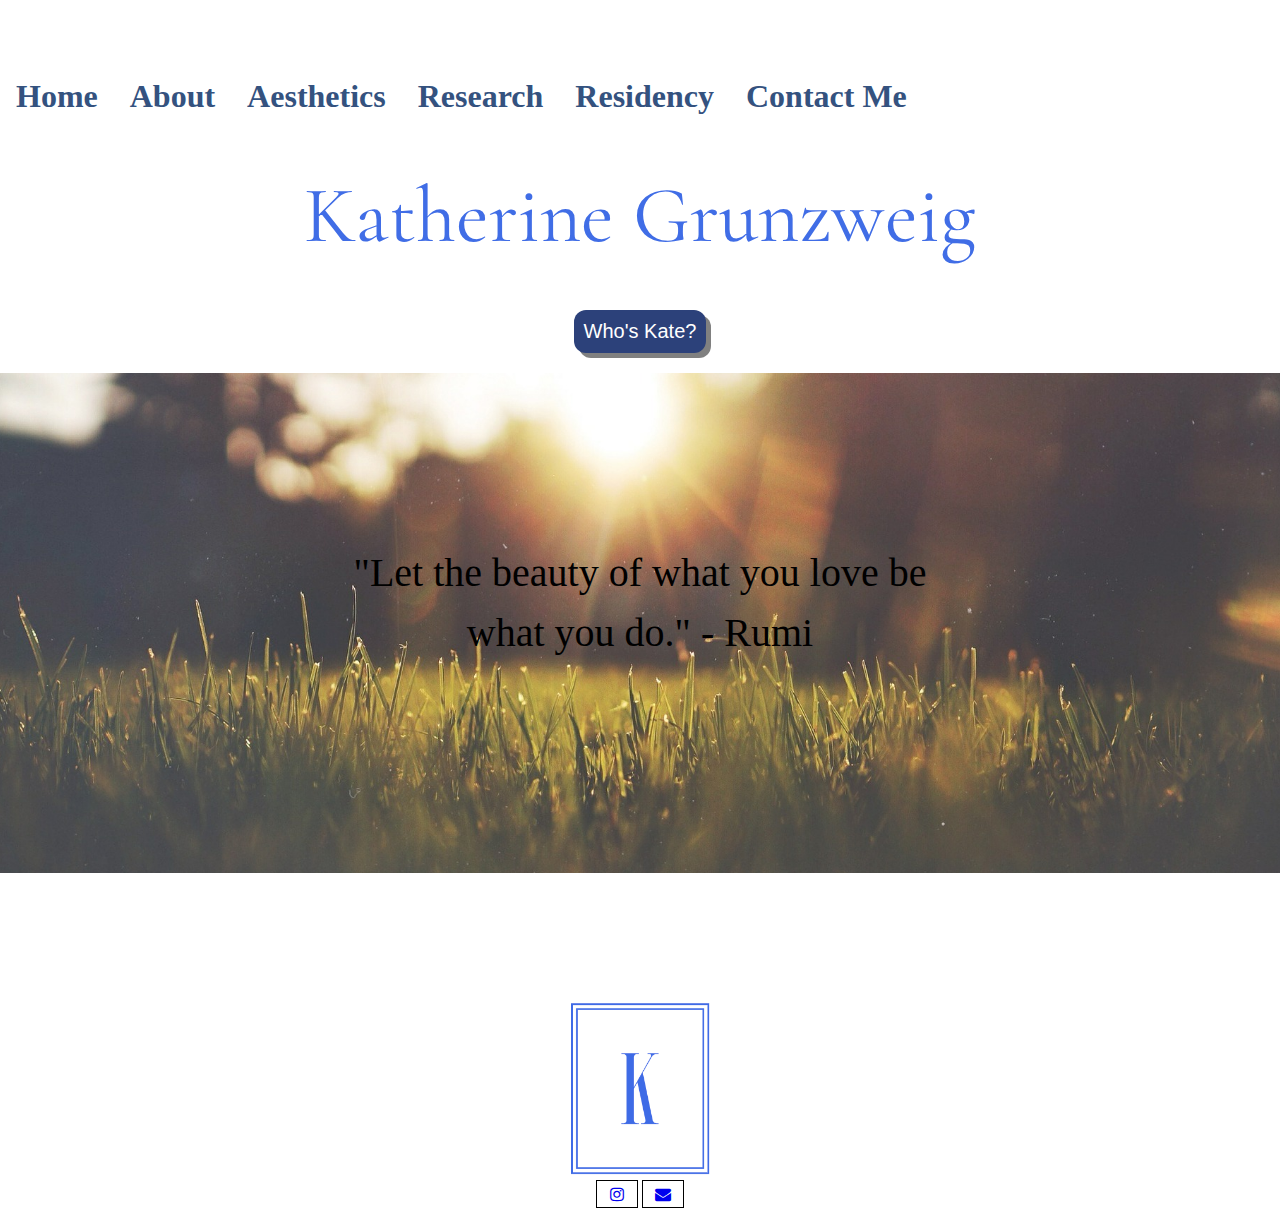
==== commit e36cec14: "Add files via upload" ====
--- a/index.html
+++ b/index.html
@@ -11,7 +11,7 @@
   <title>Home</title>
   <script>
   var i = 0;
-  var txt = "Hi! I'm Kate Grunzweig: MD Plastic Surgery Resident.  I'm a third year integrated resident in Cleveland, Ohio."; /* The text */
+  var txt = "Hi! I'm Kate Grunzweig: MD Plastic Surgery Resident.  I'm a third year integrated resident in Cleveland, Ohio. Click around my website to see what I'm up to, the latest beauty product trends, and more!"; /* The text */
   var speed = 50; /* The speed/duration of the effect in milliseconds */
 
   function typeWriter() {
@@ -79,7 +79,7 @@
 <footer>
 
   <img src="images/browsericon.png" class = "image3" alt = "Kate's icon">
-  <a href="https://www.instagram.com/aestheticsbydrkatherine/" class="fa fa-instagram" aria-label="instagram"></a>
+  <a href="https://www.instagram.com/drkaty.plasticsurgery/" class="fa fa-instagram" aria-label="instagram"></a>
   <a href="mailto:k.a.grunzweig@gmail.com" class="fa fa-envelope" aria-label="email"></a>
 
 </footer>
--- a/css/style.css
+++ b/css/style.css
@@ -10,6 +10,21 @@
 	background-color: White;
   font-family: garamond;
 	color: #121E40;
+}
+.productgallery{
+  display: block;
+  margin-left: auto;
+  margin-right: auto;
+  width: 50%;
+}
+.caption {
+
+  font-size: 110%;
+  text-align: left;
+  width: 50%;
+  line-height: 1.5;
+  font-family: garamond;
+  height: 200px;
 }
 .hometext {
   text-align: center;
@@ -52,6 +67,16 @@
   font-family: garamond;
   font-size: 30px;
   line-height: 1.5;
+  margin-bottom: 50px;
+
+}
+.subheading {
+  text-align: center;
+  font-size: 140%;
+  margin-bottom: 50px;
+  margin-right: 10px;
+  margin-left: 10px;
+  line-height: 1.5;
 }
   .current{
     text-decoration: none;
@@ -109,6 +134,7 @@
   background-image: url("../images/grass.jpg");
   background-attachment: fixed;
   height: 500px;
+  margin-bottom: 100px;
   background-position: center;
   background-repeat: no-repeat;
   background-size: cover;
@@ -181,6 +207,7 @@
   margin: 4px 2px;
   padding: 10px 10px;
   box-shadow: 5px 5px grey;
+  border-radius: 12px;
 
 }
 button:hover {
@@ -196,7 +223,8 @@
   display: block;
   height: 25px;
   width: 50%;
-  margin-left: 25%;
+  margin-left: auto;
+  margin-right: auto;
   margin-bottom: 5px;
 }
 
@@ -271,6 +299,7 @@
   padding: 18px;
   margin-top: 10px;
   margin-bottom: 5px;
+  font-family: garamond;
   width: 100%;
   text-align: left;
   border: none;
@@ -288,6 +317,7 @@
   background-color: white;
   display: none;
   overflow: hidden;
+  font-family: garamond;
 }
 
 /* .panel, .accordion:active{
@@ -411,7 +441,7 @@
   .flip-card {
       background-color: transparent;
       width: 375px;
-      height: 650px;
+      height: 700px;
       perspective: 1000px;
       margin-left:5%;
     }
@@ -446,6 +476,21 @@
       margin-left: 25%;
       display:none; }
 
+      .productgallery img{
+        display: block;
+        margin-left: auto;
+        margin-right: auto;
+        width: 100%;
+      }
+      .caption {
+
+        font-size: 110%;
+        text-align: left;
+        width: 50%;
+        line-height: 1.5;
+        font-family: garamond;
+        height: 200px;
+      }
 @media only screen and (min-width: 700px){
 
   .gallery{
@@ -533,6 +578,21 @@
       .topnav a.icon {
         display: none;
     }
+    .productgallery{
+      display: block;
+      margin-left: auto;
+      margin-right: auto;
+      width: 50%;
+    }
+    .caption {
+
+      font-size: 110%;
+      text-align: left;
+      width: 50%;
+      line-height: 1.5;
+      font-family: garamond;
+      height: 200px;
+    }
 }
 @media only screen and (min-width: 1000px){
 
@@ -588,7 +648,7 @@
 	.animation:hover{
 		-webkit-animation-name:none;
 	}
-  
-
-
-}
+
+
+
+}
